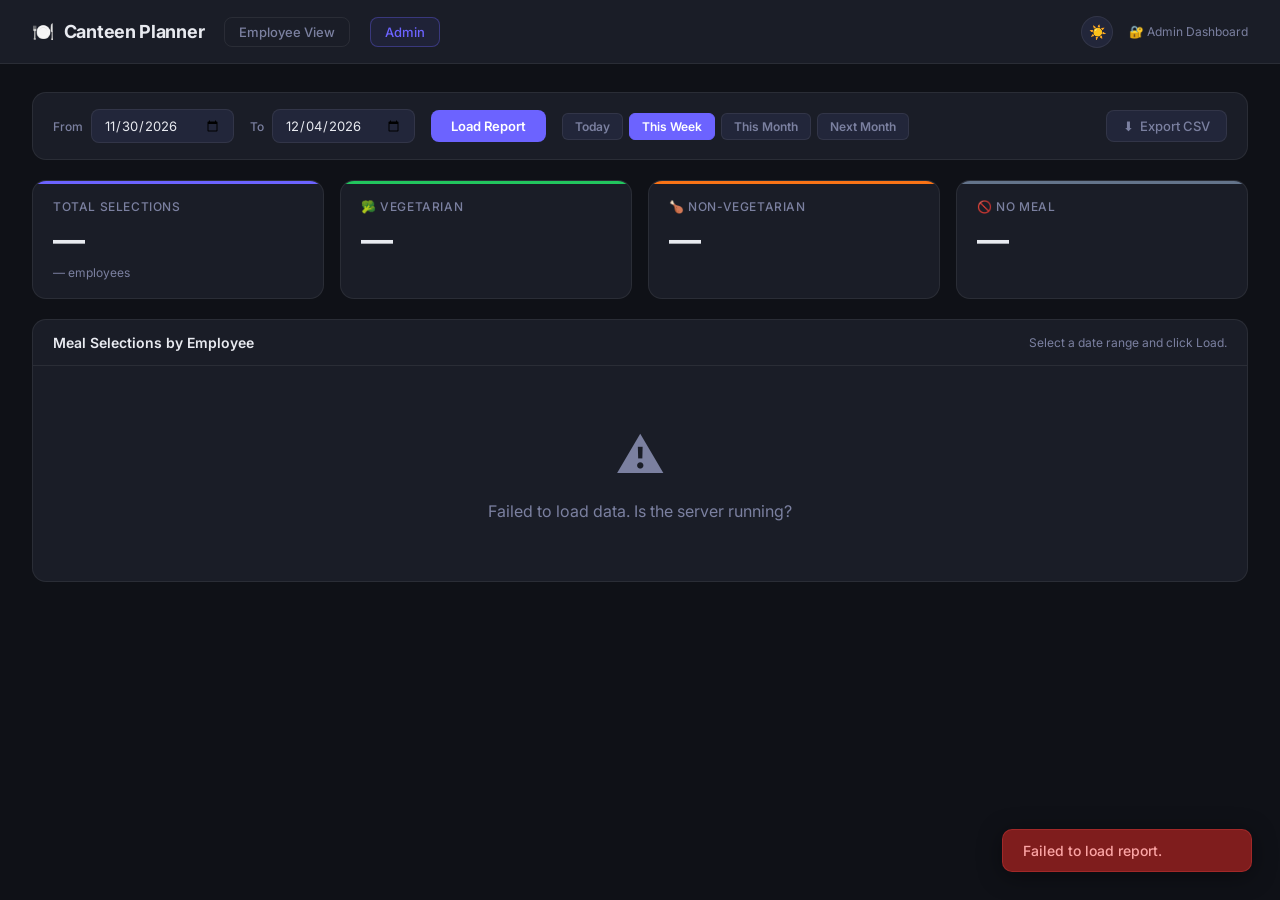
==== src/main/resources/templates/admin.html @ 6840e22b "added admin and dashboard" ====
<!DOCTYPE html>
<html lang="en" xmlns:th="http://www.thymeleaf.org">
<head>
    <meta charset="UTF-8">
    <meta name="viewport" content="width=device-width, initial-scale=1.0">
    <meta name="description" content="Canteen Admin — view all employees meal selections.">
    <title>Canteen Admin</title>
    <link rel="preconnect" href="https://fonts.googleapis.com">
    <link href="https://fonts.googleapis.com/css2?family=Inter:wght@300;400;500;600;700&display=swap" rel="stylesheet">
    <style>
        *, *::before, *::after { box-sizing: border-box; margin: 0; padding: 0; }

        :root {
            --bg:          #0f1117;
            --surface:     #1a1d27;
            --surface2:    #22263a;
            --surface3:    #2a2f45;
            --border:      rgba(255,255,255,0.07);
            --text:        #e8eaf0;
            --muted:       #7b80a0;
            --accent:      #6c63ff;
            --accent-glow: rgba(108,99,255,0.25);
            --veg:         #22c55e;
            --veg-bg:      rgba(34,197,94,0.15);
            --nonveg:      #f97316;
            --nonveg-bg:   rgba(249,115,22,0.15);
            --nomeal:      #64748b;
            --nomeal-bg:   rgba(100,116,139,0.12);
            --none-bg:     rgba(51,65,85,0.3);
            --radius:      14px;
            --shadow:      0 4px 24px rgba(0,0,0,0.4);
        }

        [data-theme="light"] {
            --bg:          #f4f6f8;
            --surface:     #ffffff;
            --surface2:    #f0f2f5;
            --surface3:    #e4e7eb;
            --border:      rgba(0,0,0,0.08);
            --text:        #1e293b;
            --muted:       #64748b;
            --accent:      #4f46e5;
            --accent-glow: rgba(79,70,229,0.2);
            --veg:         #16a34a;
            --veg-bg:      rgba(22,163,74,0.15);
            --nonveg:      #ea580c;
            --nonveg-bg:   rgba(234,88,12,0.15);
            --nomeal:      #64748b;
            --nomeal-bg:   rgba(100,116,139,0.12);
            --none-bg:     rgba(51,65,85,0.1);
            --shadow:      0 4px 20px rgba(0,0,0,0.05);
        }

        body { font-family:'Inter',sans-serif; background:var(--bg); color:var(--text); min-height:100vh; transition: background 0.3s, color 0.3s; }

        /* ── Header ────────────────────────────────────────────────── */
        .header {
            background:var(--surface); border-bottom:1px solid var(--border);
            padding:0 32px; height:64px; display:flex; align-items:center;
            justify-content:space-between; position:sticky; top:0; z-index:100;
        }
        .header-left { display:flex; align-items:center; gap:20px; }
        .header-logo { display:flex; align-items:center; gap:10px; font-weight:700; font-size:18px; letter-spacing:-.3px; }
        .nav-link {
            font-size:13px; font-weight:500; color:var(--muted);
            text-decoration:none; padding:6px 14px; border-radius:8px;
            border:1px solid var(--border); transition:color .2s,background .2s;
        }
        .nav-link:hover { color:var(--text); background:var(--surface2); }
        .nav-link.active { color:var(--accent); border-color:rgba(108,99,255,.35); background:rgba(108,99,255,.08); }

        /* ── Content ───────────────────────────────────────────────── */
        .page { max-width:1400px; margin:0 auto; padding:28px 32px; display:flex; flex-direction:column; gap:20px; }

        /* ── Controls bar ──────────────────────────────────────────── */
        .controls {
            background:var(--surface); border:1px solid var(--border); border-radius:var(--radius);
            padding:16px 20px; display:flex; align-items:center; gap:16px; flex-wrap:wrap;
        }
        .ctrl-group { display:flex; align-items:center; gap:8px; }
        .ctrl-label { font-size:12px; color:var(--muted); font-weight:500; white-space:nowrap; }
        .ctrl-input {
            background:var(--surface2); border:1px solid var(--border); border-radius:8px;
            color:var(--text); font-size:13px; font-family:'Inter',sans-serif;
            padding:7px 12px; outline:none; transition:border-color .2s;
        }
        .ctrl-input:focus { border-color:var(--accent); }
        .ctrl-input[type="date"] { cursor:pointer; }
        .load-btn {
            background:var(--accent); color:#fff; border:none; border-radius:8px;
            font-size:13px; font-weight:600; font-family:'Inter',sans-serif;
            padding:8px 20px; cursor:pointer; transition:opacity .2s;
        }
        .load-btn:hover { opacity:.88; }

        /* Quick period buttons */
        .period-pills { display:flex; gap:6px; }
        .pill {
            background:var(--surface2); border:1px solid var(--border); border-radius:6px;
            color:var(--muted); font-size:12px; font-weight:600; font-family:'Inter',sans-serif;
            padding:5px 12px; cursor:pointer; transition:background .2s,color .2s;
        }
        .pill:hover  { background:var(--surface3); color:var(--text); }
        .pill.active { background:var(--accent);   color:#fff; border-color:var(--accent); }

        .ctrl-spacer { flex:1; }

        .export-btn {
            background:var(--surface2); border:1px solid var(--border); border-radius:8px;
            color:var(--muted); font-size:13px; font-weight:500; font-family:'Inter',sans-serif;
            padding:7px 16px; cursor:pointer; display:flex; align-items:center; gap:6px;
            transition:background .2s,color .2s;
        }
        .export-btn:hover { background:var(--surface3); color:var(--text); }

        /* ── Summary cards ────────────────────────────────────────── */
        .summary-row { display:grid; grid-template-columns:repeat(4,1fr); gap:16px; }

        .summary-card {
            background:var(--surface); border:1px solid var(--border);
            border-radius:var(--radius); padding:18px 20px;
            display:flex; flex-direction:column; gap:6px;
            position:relative; overflow:hidden;
        }
        .summary-card::before {
            content:''; position:absolute; top:0; left:0; right:0; height:3px;
        }
        .card-total::before   { background:var(--accent); }
        .card-veg::before     { background:var(--veg); }
        .card-nonveg::before  { background:var(--nonveg); }
        .card-nomeal::before  { background:var(--nomeal); }

        .summary-label { font-size:12px; color:var(--muted); font-weight:500; text-transform:uppercase; letter-spacing:.6px; }
        .summary-value { font-size:32px; font-weight:700; letter-spacing:-1px; }
        .summary-sub   { font-size:12px; color:var(--muted); }

        /* ── Table wrapper ────────────────────────────────────────── */
        .table-card {
            background:var(--surface); border:1px solid var(--border);
            border-radius:var(--radius); overflow:hidden;
        }
        .table-header-bar {
            padding:14px 20px; border-bottom:1px solid var(--border);
            display:flex; align-items:center; justify-content:space-between;
        }
        .table-title { font-size:14px; font-weight:600; }
        .table-meta  { font-size:12px; color:var(--muted); }

        .table-scroll { overflow-x:auto; }

        table {
            width:100%; border-collapse:collapse;
            font-size:13px;
        }

        thead th {
            background:var(--surface2);
            padding:10px 14px;
            text-align:left;
            font-size:11px; font-weight:600; text-transform:uppercase; letter-spacing:.7px;
            color:var(--muted);
            border-bottom:1px solid var(--border);
            white-space:nowrap;
            position:sticky; top:0;
        }

        thead th.date-col { text-align:center; min-width:90px; }

        tbody tr { border-bottom:1px solid var(--border); transition:background .15s; }
        tbody tr:last-child { border-bottom:none; }
        tbody tr:hover { background:var(--surface2); }

        tbody td { padding:10px 14px; vertical-align:middle; }
        tbody td.emp-col { font-weight:600; font-size:13px; }
        tbody td.date-td { text-align:center; }
        tbody td.total-col { text-align:center; font-weight:600; }

        /* Meal pills */
        .meal-pill {
            display:inline-flex; align-items:center; gap:4px;
            padding:3px 10px; border-radius:20px;
            font-size:11px; font-weight:600; white-space:nowrap;
        }
        .pill-veg     { background:var(--veg-bg);    color:var(--veg);    }
        .pill-non_veg { background:var(--nonveg-bg); color:var(--nonveg); }
        .pill-no_meal { background:var(--nomeal-bg); color:var(--muted);  }
        .pill-none    { color:#3d4266; font-weight:400; font-size:11px; }

        /* ── Empty state ──────────────────────────────────────────── */
        .empty-state { text-align:center; padding:60px 20px; color:var(--muted); }
        .empty-state .icon { font-size:48px; margin-bottom:16px; }

        /* ── Spinner ──────────────────────────────────────────────── */
        .spinner { width:20px; height:20px; border:2px solid var(--border); border-top-color:var(--accent); border-radius:50%; animation:spin .7s linear infinite; margin:40px auto; }
        @keyframes spin { to{ transform:rotate(360deg); } }

        /* ── Toast ────────────────────────────────────────────────── */
        #toast-container { position:fixed; bottom:28px; right:28px; display:flex; flex-direction:column; gap:10px; z-index:999; }
        .toast { padding:12px 20px; border-radius:10px; font-size:14px; font-weight:500; min-width:250px; box-shadow:var(--shadow); animation:slideIn .3s ease; }
        .toast.success { background:#166534; border:1px solid rgba(34,197,94,.3); color:#86efac; }
        .toast.error   { background:#7f1d1d; border:1px solid rgba(239,68,68,.3);  color:#fca5a5; }
        @keyframes slideIn { from{transform:translateX(60px);opacity:0} to{transform:translateX(0);opacity:1} }

        @media(max-width:768px){
            .summary-row { grid-template-columns:1fr 1fr; }
            .page { padding:16px; }
            .header { padding:0 16px; }
        }
    </style>
    <script>
        const savedTheme = localStorage.getItem('theme') || 'dark';
        document.documentElement.setAttribute('data-theme', savedTheme);
    </script>
</head>
<body>

<header class="header">
    <div class="header-left">
        <div class="header-logo"><span>🍽️</span><span>Canteen Planner</span></div>
        <a class="nav-link" href="/">Employee View</a>
        <a class="nav-link active" href="/admin">Admin</a>
    </div>
    <div style="display:flex;align-items:center;gap:16px">
        <button id="themeToggleBtn" onclick="toggleTheme()" style="width:32px;height:32px;border-radius:50%;font-size:14px;background:var(--surface2);border:1px solid var(--border);color:var(--text);cursor:pointer;" title="Toggle Light/Dark Mode">
            <span id="themeIcon">☀️</span>
        </button>
        <div style="font-size:12px;color:var(--muted)">🔐 Admin Dashboard</div>
    </div>
</header>

<div class="page">

    <!-- Controls -->
    <div class="controls">
        <div class="ctrl-group">
            <span class="ctrl-label">From</span>
            <input type="date" id="fromDate" class="ctrl-input" />
        </div>
        <div class="ctrl-group">
            <span class="ctrl-label">To</span>
            <input type="date" id="toDate" class="ctrl-input" />
        </div>
        <button class="load-btn" onclick="loadReport()">Load Report</button>

        <div class="period-pills">
            <button class="pill" id="pill-today"  onclick="setQuick('today')">Today</button>
            <button class="pill active" id="pill-week"  onclick="setQuick('week')">This Week</button>
            <button class="pill" id="pill-month" onclick="setQuick('month')">This Month</button>
            <button class="pill" id="pill-next"  onclick="setQuick('next')">Next Month</button>
        </div>

        <div class="ctrl-spacer"></div>

        <button class="export-btn" onclick="exportCSV()">
            <span>⬇</span> Export CSV
        </button>
    </div>

    <!-- Summary cards -->
    <div class="summary-row">
        <div class="summary-card card-total">
            <div class="summary-label">Total Selections</div>
            <div class="summary-value" id="s-total">—</div>
            <div class="summary-sub" id="s-emp-count">— employees</div>
        </div>
        <div class="summary-card card-veg">
            <div class="summary-label">🥦 Vegetarian</div>
            <div class="summary-value" id="s-veg">—</div>
            <div class="summary-sub" id="s-veg-pct"></div>
        </div>
        <div class="summary-card card-nonveg">
            <div class="summary-label">🍗 Non-Vegetarian</div>
            <div class="summary-value" id="s-nonveg">—</div>
            <div class="summary-sub" id="s-nonveg-pct"></div>
        </div>
        <div class="summary-card card-nomeal">
            <div class="summary-label">🚫 No Meal</div>
            <div class="summary-value" id="s-nomeal">—</div>
            <div class="summary-sub" id="s-nomeal-pct"></div>
        </div>
    </div>

    <!-- Table -->
    <div class="table-card">
        <div class="table-header-bar">
            <span class="table-title">Meal Selections by Employee</span>
            <span class="table-meta" id="tableMetaLabel">Select a date range and click Load.</span>
        </div>
        <div class="table-scroll" id="tableArea">
            <div class="empty-state">
                <div class="icon">📊</div>
                <p>Select a date range and click <strong>Load Report</strong>.</p>
            </div>
        </div>
    </div>

</div>

<div id="toast-container"></div>

<script>
/* ── Helpers ──────────────────────────────────────────────────────── */
const MON_SHORT = ['Jan','Feb','Mar','Apr','May','Jun','Jul','Aug','Sep','Oct','Nov','Dec'];
const DAY_SHORT = ['Sun','Mon','Tue','Wed','Thu','Fri','Sat'];

/* ── Theme ────────────────────────────────────────────────────────── */
function updateThemeIcon() {
    const isLight = document.documentElement.getAttribute('data-theme') === 'light';
    document.getElementById('themeIcon').textContent = isLight ? '🌙' : '☀️';
}
function toggleTheme() {
    const currentTheme = document.documentElement.getAttribute('data-theme') || 'dark';
    const newTheme = currentTheme === 'light' ? 'dark' : 'light';
    document.documentElement.setAttribute('data-theme', newTheme);
    localStorage.setItem('theme', newTheme);
    updateThemeIcon();
}
updateThemeIcon();

function isoDate(d) {
    return `${d.getFullYear()}-${String(d.getMonth()+1).padStart(2,'0')}-${String(d.getDate()).padStart(2,'0')}`;
}

function displayDate(dateStr) {
    const d = new Date(dateStr+'T00:00:00');
    return `${DAY_SHORT[d.getDay()]} ${d.getDate()} ${MON_SHORT[d.getMonth()]}`;
}

function addDays(d, n) { const r=new Date(d); r.setDate(r.getDate()+n); return r; }
function isWeekend(dateStr) { const d=new Date(dateStr+'T00:00:00'); return d.getDay()===0||d.getDay()===6; }

function mondayOfWeek() {
    const t=new Date(); const dow=t.getDay();
    return new Date(t.getFullYear(),t.getMonth(),t.getDate()-dow+(dow===0?-6:1));
}

/* ── Quick period presets ─────────────────────────────────────────── */
function setQuick(period) {
    const today = new Date();
    let from, to;

    document.querySelectorAll('.pill').forEach(p => p.classList.remove('active'));
    document.getElementById(`pill-${period}`).classList.add('active');

    if (period === 'today') {
        from = to = isoDate(today);
    } else if (period === 'week') {
        const mon = mondayOfWeek();
        from = isoDate(mon);
        to   = isoDate(addDays(mon,4));
    } else if (period === 'month') {
        from = isoDate(new Date(today.getFullYear(), today.getMonth(), 1));
        to   = isoDate(new Date(today.getFullYear(), today.getMonth()+1, 0));
    } else if (period === 'next') {
        from = isoDate(new Date(today.getFullYear(), today.getMonth()+1, 1));
        to   = isoDate(new Date(today.getFullYear(), today.getMonth()+2, 0));
    }

    document.getElementById('fromDate').value = from;
    document.getElementById('toDate').value   = to;
    loadReport();
}

/* ── Load report ──────────────────────────────────────────────────── */
let reportData = [];

async function loadReport() {
    const from = document.getElementById('fromDate').value;
    const to   = document.getElementById('toDate').value;

    if (!from || !to) { showToast('Please select a date range.','error'); return; }
    if (from > to)    { showToast('From date must be before To date.','error'); return; }

    document.getElementById('tableArea').innerHTML =
        '<div style="text-align:center;padding:40px"><div class="spinner"></div></div>';

    try {
        const res = await fetch(`/api/meals/admin-report?fromDate=${from}&toDate=${to}`);
        if (!res.ok) throw new Error(`HTTP ${res.status}`);
        reportData = await res.json(); // [{employeeId, mealDate, mealType}]
    } catch(e) {
        document.getElementById('tableArea').innerHTML =
            '<div class="empty-state"><div class="icon">⚠️</div><p>Failed to load data. Is the server running?</p></div>';
        showToast('Failed to load report.','error');
        return;
    }

    renderReport(from, to);
}

/* ── Render ───────────────────────────────────────────────────────── */
function renderReport(from, to) {
    // Build list of weekday dates in range
    const dates = [];
    for (let d = new Date(from+'T00:00:00'); isoDate(d) <= to; d.setDate(d.getDate()+1)) {
        if (!isWeekend(isoDate(new Date(d)))) dates.push(isoDate(new Date(d)));
    }

    // Group by employee: Map<empId, Map<date, mealType>>
    const empMap = {};
    reportData.forEach(row => {
        if (!empMap[row.employeeId]) empMap[row.employeeId] = {};
        empMap[row.employeeId][row.mealDate] = row.mealType;
    });

    const empIds = Object.keys(empMap).map(Number).sort((a,b)=>a-b);

    // Summary
    const counts = { VEG:0, NON_VEG:0, NO_MEAL:0 };
    reportData.forEach(r => { if (counts[r.mealType]!==undefined) counts[r.mealType]++; });
    const total = reportData.length;

    document.getElementById('s-total').textContent    = total;
    document.getElementById('s-emp-count').textContent= `${empIds.length} employee${empIds.length!==1?'s':''}`;
    document.getElementById('s-veg').textContent      = counts.VEG;
    document.getElementById('s-nonveg').textContent   = counts.NON_VEG;
    document.getElementById('s-nomeal').textContent   = counts.NO_MEAL;
    document.getElementById('s-veg-pct').textContent    = total ? `${Math.round(counts.VEG/total*100)}% of selections` : '';
    document.getElementById('s-nonveg-pct').textContent = total ? `${Math.round(counts.NON_VEG/total*100)}% of selections` : '';
    document.getElementById('s-nomeal-pct').textContent = total ? `${Math.round(counts.NO_MEAL/total*100)}% of selections` : '';
    document.getElementById('tableMetaLabel').textContent =
        `${total} selection${total!==1?'s':''} · ${empIds.length} employee${empIds.length!==1?'s':''} · ${dates.length} day${dates.length!==1?'s':''}`;

    if (!empIds.length) {
        document.getElementById('tableArea').innerHTML =
            '<div class="empty-state"><div class="icon">🗓️</div><p>No meal selections found for this period.</p></div>';
        return;
    }

    // Build table
    let html = '<table>';

    // Head
    html += '<thead><tr>';
    html += '<th>Emp ID</th>';
    dates.forEach(d => {
        html += `<th class="date-col">${displayDate(d)}</th>`;
    });
    html += '<th style="text-align:center">Total</th>';
    html += '</tr></thead>';

    // Body
    html += '<tbody>';
    empIds.forEach(empId => {
        const row = empMap[empId];
        let empTotal = 0;
        html += `<tr><td class="emp-col">👤 ${empId}</td>`;
        dates.forEach(d => {
            const mt = row[d] || null;
            if (mt) empTotal++;
            html += `<td class="date-td">${mealPill(mt)}</td>`;
        });
        html += `<td class="total-col">${empTotal || '—'}</td>`;
        html += '</tr>';
    });
    html += '</tbody>';

    // Footer totals row
    html += '<tfoot><tr>';
    html += `<td style="font-weight:600;padding:10px 14px;color:var(--muted);font-size:12px;text-transform:uppercase">TOTAL</td>`;
    dates.forEach(d => {
        const dayCount = reportData.filter(r => r.mealDate===d && r.mealType!=='NO_MEAL').length;
        html += `<td class="date-td" style="font-weight:600;font-size:12px;color:var(--muted)">${dayCount||'—'}</td>`;
    });
    html += `<td class="total-col" style="font-weight:700">${reportData.filter(r=>r.mealType!=='NO_MEAL').length}</td>`;
    html += '</tr></tfoot>';

    html += '</table>';
    document.getElementById('tableArea').innerHTML = html;
}

function mealPill(mt) {
    if (!mt || mt==='NONE') return `<span class="meal-pill pill-none">—</span>`;
    const map = { VEG:'🥦 Veg', NON_VEG:'🍗 Non-Veg', NO_MEAL:'🚫 No Meal' };
    return `<span class="meal-pill pill-${mt.toLowerCase()}">${map[mt]||mt}</span>`;
}

/* ── CSV Export ───────────────────────────────────────────────────── */
function exportCSV() {
    if (!reportData.length) { showToast('No data to export.','error'); return; }

    const from = document.getElementById('fromDate').value;
    const to   = document.getElementById('toDate').value;

    const dates = [];
    for (let d=new Date(from+'T00:00:00'); isoDate(d)<=to; d.setDate(d.getDate()+1)) {
        if (!isWeekend(isoDate(new Date(d)))) dates.push(isoDate(new Date(d)));
    }

    const empMap = {};
    reportData.forEach(row => {
        if (!empMap[row.employeeId]) empMap[row.employeeId] = {};
        empMap[row.employeeId][row.mealDate] = row.mealType;
    });
    const empIds = Object.keys(empMap).map(Number).sort((a,b)=>a-b);

    let csv = `Employee ID,${dates.join(',')},Total\n`;
    empIds.forEach(empId => {
        const row = empMap[empId];
        let total = 0;
        const cells = dates.map(d => { const mt=row[d]||''; if(mt) total++; return mt; });
        csv += `${empId},${cells.join(',')},${total}\n`;
    });

    const blob  = new Blob([csv], { type:'text/csv' });
    const url   = URL.createObjectURL(blob);
    const a     = document.createElement('a');
    a.href      = url;
    a.download  = `canteen-report-${from}-to-${to}.csv`;
    a.click();
    URL.revokeObjectURL(url);
    showToast('CSV exported!','success');
}

/* ── Toast ────────────────────────────────────────────────────────── */
function showToast(msg, type='success') {
    const c=document.getElementById('toast-container');
    const t=document.createElement('div');
    t.className=`toast ${type}`; t.textContent=msg;
    c.appendChild(t);
    setTimeout(()=>t.remove(),4000);
}

/* ── Init ─────────────────────────────────────────────────────────── */
document.addEventListener('DOMContentLoaded', () => {
    // Default to current week
    setQuick('week');

    // Clear pill highlight on manual date edit
    ['fromDate','toDate'].forEach(id => {
        document.getElementById(id).addEventListener('change', () => {
            document.querySelectorAll('.pill').forEach(p=>p.classList.remove('active'));
        });
    });
});
</script>
</body>
</html>
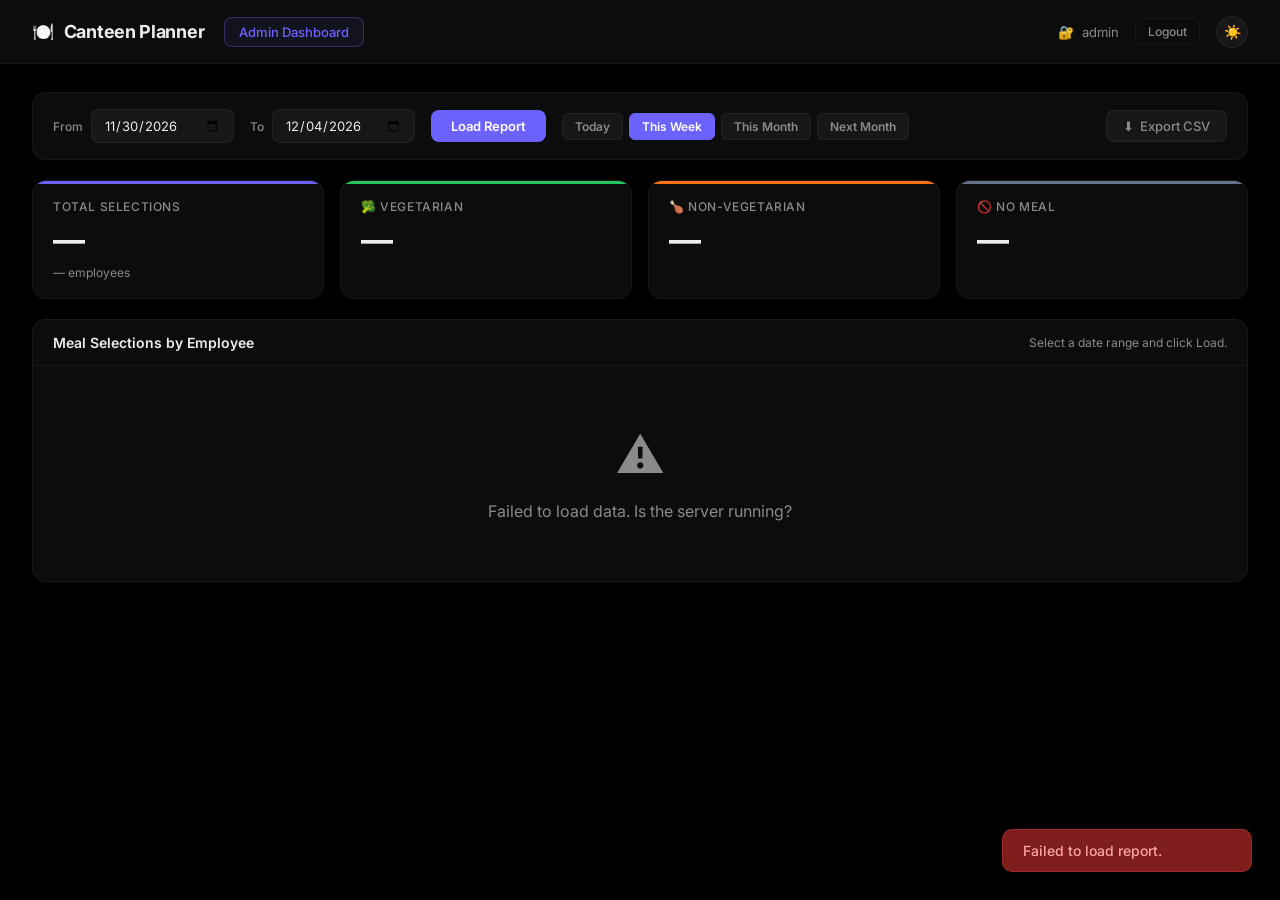
==== commit 09734178: "added login page" ====
--- a/src/main/resources/templates/admin.html
+++ b/src/main/resources/templates/admin.html
@@ -11,13 +11,13 @@
         *, *::before, *::after { box-sizing: border-box; margin: 0; padding: 0; }
 
         :root {
-            --bg:          #0f1117;
-            --surface:     #1a1d27;
-            --surface2:    #22263a;
-            --surface3:    #2a2f45;
-            --border:      rgba(255,255,255,0.07);
-            --text:        #e8eaf0;
-            --muted:       #7b80a0;
+            --bg:          #000000;
+            --surface:     #0c0c0c;
+            --surface2:    #171717;
+            --surface3:    #222222;
+            --border:      rgba(255,255,255,0.05);
+            --text:        #ededed;
+            --muted:       #8a8a8a;
             --accent:      #6c63ff;
             --accent-glow: rgba(108,99,255,0.25);
             --veg:         #22c55e;
@@ -217,14 +217,17 @@
 <header class="header">
     <div class="header-left">
         <div class="header-logo"><span>🍽️</span><span>Canteen Planner</span></div>
-        <a class="nav-link" href="/">Employee View</a>
-        <a class="nav-link active" href="/admin">Admin</a>
+        <span style="font-size:13px;font-weight:500;color:var(--accent);padding:6px 14px;border-radius:8px;border:1px solid rgba(108,99,255,.35);background:rgba(108,99,255,.08)">Admin Dashboard</span>
     </div>
     <div style="display:flex;align-items:center;gap:16px">
+        <div style="display:flex;align-items:center;gap:8px;font-size:13px;color:var(--muted)">
+            <span>🔐</span>
+            <span th:text="${user.username}">admin</span>
+        </div>
+        <a href="/logout" style="font-size:12px;font-weight:500;color:var(--muted);text-decoration:none;padding:5px 12px;border-radius:7px;border:1px solid var(--border);transition:color .2s,background .2s" onmouseover="this.style.color='var(--text)';this.style.background='var(--surface2)'" onmouseout="this.style.color='var(--muted)';this.style.background='transparent'">Logout</a>
         <button id="themeToggleBtn" onclick="toggleTheme()" style="width:32px;height:32px;border-radius:50%;font-size:14px;background:var(--surface2);border:1px solid var(--border);color:var(--text);cursor:pointer;" title="Toggle Light/Dark Mode">
             <span id="themeIcon">☀️</span>
         </button>
-        <div style="font-size:12px;color:var(--muted)">🔐 Admin Dashboard</div>
     </div>
 </header>
 
